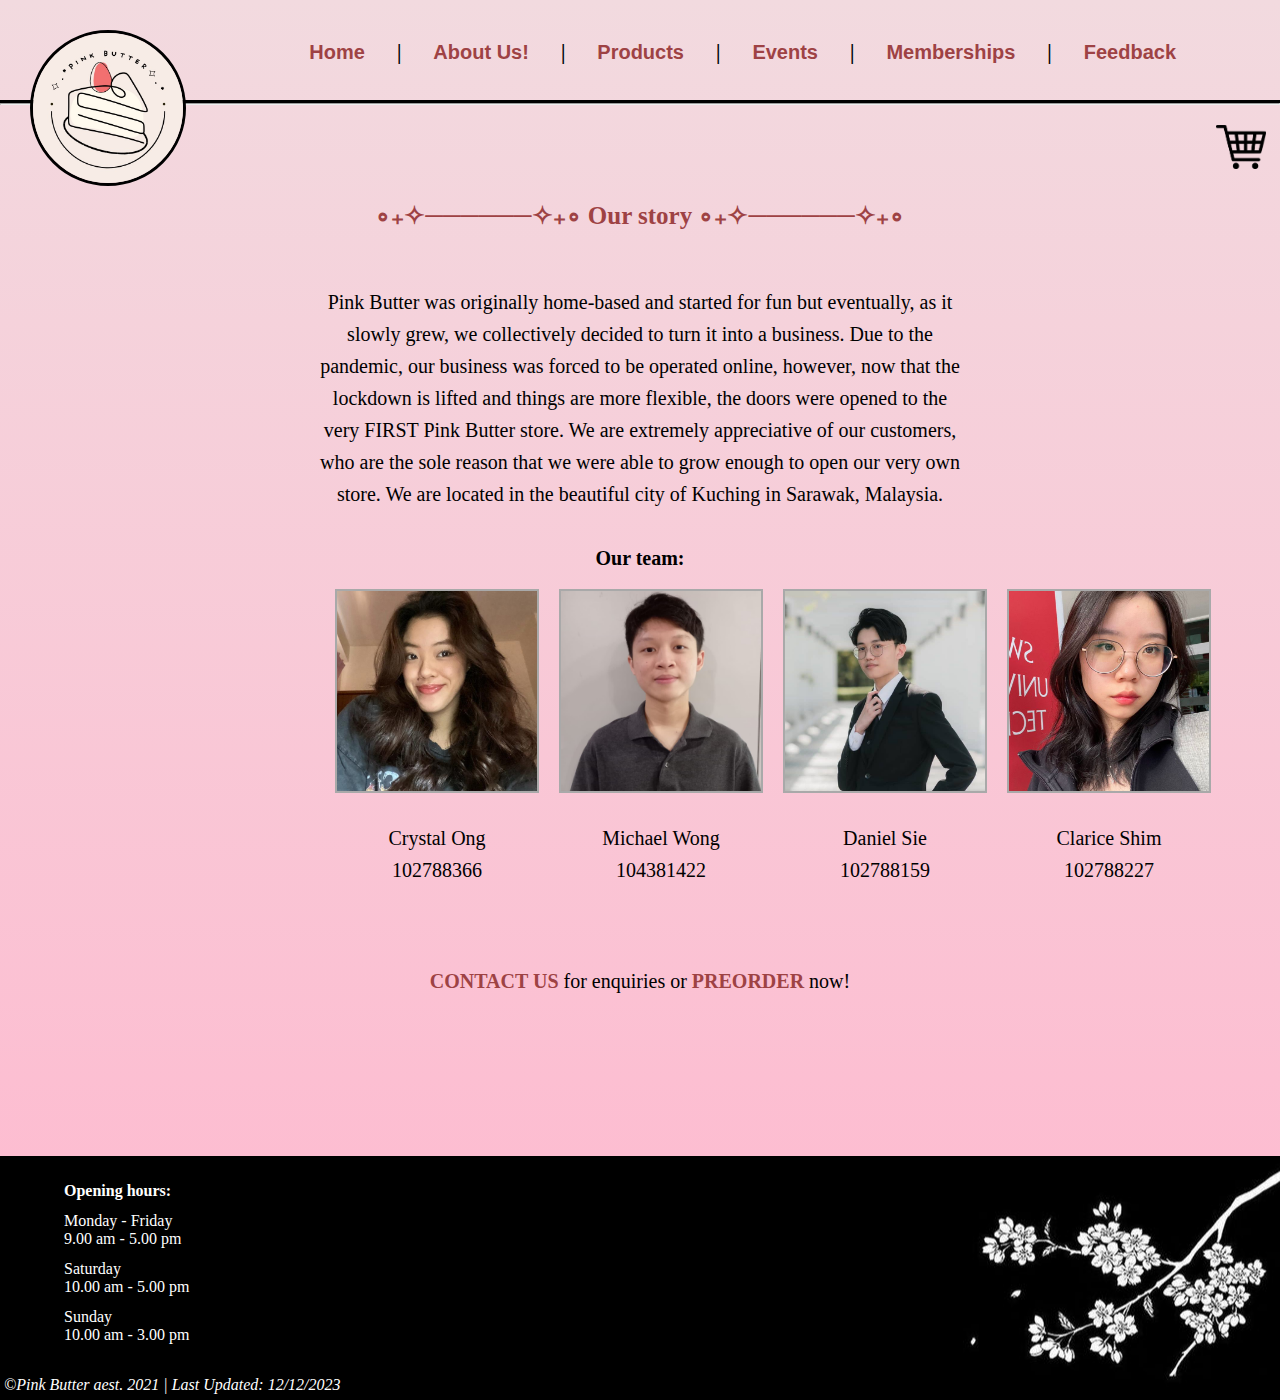
==== aboutus.html @ 71121a04 "Add files via upload" ====
<!DOCTYPE html>
	<html lang="en">
	
<!--Description: pink butter about us page-->
<!--Author: Crystal Ong-->
<!--Date: 10/10/2023-->
<!--Validated OK: 10/10/2023-->

<head>
		<meta charset="utf-8">
		<meta name="author" content="Crystal">
		<meta name="description" content="About Pink Butter">
		<meta name="keywords" content="Pink, butter, About, Us, Bakery, cakes">
	
		<link rel="stylesheet" type="text/css" href="style.css">

	<title>Our Story - Pink Butter</title>
		
</head>

<body>
	<header>
		
		
		<div class="container">
			<img src="images/logo.jpeg" alt="Pink Butter" title="Pink Butter">
			<!--Start of Navbar-->
			<nav class="navbar">
				<ul class="navlinks">
					<li class="navlink"><a href="index.html" target="_self">Home</a></li>
					<li>|</li>
					<li class="navlink menu"><a href=" " target="_self">About Us!</a>
					<ul class="dropdown">
						<li><a href="aboutus.html" target="_self">OUR STORY</a></li>
						<li><a href="pinkcontact.html" target="_self">LOCATION</a></li>
						<li><a href="careers.html" target="_self">CAREERS</a></li>
					</ul>
					</li>
					<li>|</li>
					<li class="navlink menu"><a href=" " target="_self">Products</a>
					<ul class="dropdown">
						<li><a href="BAKERY_COLLECTION.html" target="_self">BAKERY COLLECTIONS</a></li>
						<li><a href="CAKE_COLLECTION.html" target="_self">CAKES COLLECTIONS</a></li>
						<li><a href="PASTRIES_COLLECTION.html" target="_self">PATISSERIE COLLECTIONS</a></li>
						<li><a href="DRINKS_COLLECTION.html" target="_self">DRINKS COLLECTIONS</a></li>
					</ul>
					</li>
					<li>|</li>
					<li class="navlink"><a href="news_and_events.html" target="_self">Events</a></li>
					<li>|</li>
                    <li class="navlink"><a href="membership.html" target="_self">Memberships</a></li>
					<li>|</li>
					<li class="navlink"><a href="feedback.html" target="_self">Feedback</a></li>
				</ul>
			</nav>
			<!--End of Navbar-->
		</div>
					
		<hr>
	</header>
	
	<article>
		
			<a href="order.html" target="_self"><img class="cart" src="images/cart.png" alt="order"></a>
			
		<div class="aboutus_title">
			<p>𓆩⟡𓆪</p>
			<p>∘₊✧──────✧₊∘ Our story ∘₊✧──────✧₊∘</p>
			<br>
			<br>
		</div>
		
		<div class="aboutus_desc">
			<p>
				Pink Butter was originally home-based and started for fun but eventually, as it slowly grew, we collectively decided to turn it into a 
			business. Due to the pandemic, our business was forced to be operated online, however, now that the lockdown is lifted and things are more flexible, the doors were opened to the very FIRST Pink Butter store.
			We are extremely appreciative of our customers, who are the sole reason that we were able to grow enough to open our very own store.
			We are located in the beautiful city of Kuching in Sarawak, Malaysia.
			</p>
		
			<br>
			<p><strong>Our team: </strong><p>
		
		<table class="aboutus_table">
			<tr>
				<td><img src="images/crystal.jpg" alt="crystal" width=200 height=200></td>
				<td><img src="images/michael.jpg" alt="michael" width=200 height=200></td>
				<td><img src="images/daniel.jpg" alt="daniel" width=200 height=200></td>
				<td><img src="images/clarice.jpg" alt="clarice" width=200 height=200></td>
			</tr>
			
			<tr>
				<td>Crystal Ong <br>102788366</td>
				<td>Michael Wong<br>104381422</td>
				<td>Daniel Sie<br>102788159</td>
				<td>Clarice Shim<br>102788227</td>
			</tr>
		</table>
		
			
		
	
	<br>
	<br>
	
			<p class="aboutus_links">
			<a href="pinkcontact.html" target="_self">CONTACT US</a> for enquiries or <a href="preorder.html" target="_self">PREORDER</a> now!
			</p>
		</div>
		
	<br>
	<br>
	<br>
	<br>
	<br>
	<br>
	
	</article>
	
		

<!--Start of Footer-->
<footer>
	<p class="time"><strong>Opening hours:</strong></p>
	<p class="day">Monday - Friday</p>
	<p class="time">9.00 am - 5.00 pm</p>
	<p class="day">Saturday</p>
	<p class="time">10.00 am - 5.00 pm</p>
	<p class="day">Sunday</p>
	<p class="time">10.00 am - 3.00 pm</p>
	<address><a href="aboutus.html">&copy;Pink Butter</a> aest. 2021 | Last Updated: 12/12/2023</address>
	<button onclick="topFunction()" id="myBtn" title="Go to top">🔝</button>
</footer>
<!--End of Footer-->
<script src="back_to_top.js"></script>
<script src="slideshow.js"></script>	 
</body>
	
</html>
---- style.css ----
body{	
    background-image:linear-gradient(#F2DADF,#FFB7CE);
    background-repeat: repeat-x;
}
.container>img{
    width: 150px;
    height: 150px;
    margin-top: 30px;
    margin-left: 30px;
    border-radius: 50%;
    border: 3px solid black;
}
*{			
    margin:0;
    padding:0;
}	
.container{
    display: flex;
    font-size: 14px;
    height:100px;
    position: relative;
    min-width: 500px;
    max-width: 100%;
    border-bottom: 3px solid black;
}
.navbar{
    height:35px;
    padding: 0.5rem 1.5rem;
    background:none;
    border-radius: 1rem;
    font-size: 20px;
    font-weight: bold;
    margin:auto;
    margin-right: 5%;
}
.navlinks{
    display:flex;
    gap:2rem;
}
.navlinks, .dropdown li{
    list-style:none;
    height:100%;
    padding:0.5rem 1rem;
    font-weight: 600;
    cursor: pointer;
}
.container a{
    font-family:"Lucida Handwriting",sans-serif;
    text-decoration: none;
    color:#9E4244;
}

.dropdown{
    position: absolute;
    padding: 0.5rem 0;
    margin:0.5rem -0.5rem;
    background: antiquewhite;
    color:black;
    box-shadow:0 4px 12px black;
    border-radius: 0.5em;
    font-size:16px;
    display:none;
    z-index:99;
}

.navlink:hover{
    text-decoration:underline;
    font-weight:bold;
    color:#d99b5c;		
}
.menu:hover .dropdown{
    display:block;	
}
.menu a{
    display:flex;
}

.dropdown li:hover{
    background:black;
    color:#fff;
    border-radius:0.5rem;
}            
.navlink, .navlink menu{
    text-align:center;
}
.cart{
    margin-top:20px;
    margin-left:95%;
    width:50px;
    height: auto;
}
/*Start of CSS for index*/
.index_purpose{
    background:rgba(218,165,220,0.4);
    text-align: center;
    margin-top: 3%;
    margin-bottom:2%;
    margin-right:20%;
    margin-left:20%;
    padding:4%;
    line-height:1.5;
}
.index_purpose>p{
    font-size:18px;
}
.index_h1{
    margin: 20px;
    font-size:40px;
}
.index_table{
    width:100%;
    text-align: center;
    margin: auto;
    border-collapse:collapse;
}
.index_table td{
    padding: 10px;
    width:50%;
}
.index_name{
    text-align:left;
}
.index_desc{
    text-align:left;
}
.index_tr1{
    background-color:rgba(252,148,175,0.5);
}
.index_tr2{
    background-color:rgba(252,148,175,0.3);
}
.index_tr3{
    background-color:rgba(252,148,175,0.6);
}
.index_img1{
    margin:1%;
    box-shadow: 8px 8px rgba(252,148,175,0.6);
}
.index_img2{
    margin:1%;
    box-shadow: 8px 8px rgba(252,148,175,0.5);
}
.index_img3{
    margin:1%;
    box-shadow: 8px 8px rgba(252,148,175);
}
.index_table td img{
    outline: 15px solid rgba(255,255,255, 0.5);
    outline-offset: -10px;
}
.index_slideshow_container{
      max-width: 1000px;
      position: relative;
      margin: auto;
}
.index_posters{
	width:100%;
}
/* Next & previous buttons */
.index_prev, .index_next{
      cursor: pointer;
     position: absolute;
      top: 50%;
      width: auto;
      padding: 15px;
      margin-top: -22px;
      color: white;
    font-family:sans-serif;
      font-weight: bold;
      font-size: 24px;
      transition: 0.6s ease;
      border-radius: 0 3px 3px 0;
      user-select: none;
}
.index_next {
      right: 0;
      border-radius: 3px 0 0 3px;
}
.index_prev:hover, .index_next:hover {
      background-color: rgba(0,0,0,0.8);
}
.index_dot {
      cursor: pointer;
      height: 15px;
      width: 15px;
      margin: 0 2px;
      background-color: #bbb;
      border-radius: 50%;
      display: inline-block;
      transition: background-color 0.6s ease;
}
.active, .index_dot:hover {
      background-color: #717171;
}
/* Fading animation */
.fade {
      animation-name: fade;
      animation-duration: 1.5s;
}
@keyframes fade {
      from {opacity: .4} 
      to {opacity: 1}
}
.index_disclaimer{
    padding:1%;
    text-align:left;
    margin:2%;
    margin-right:5%;
    margin-left:76%;
    background:url(images/stamp.jpg)center,url(images/pink_stamp.jpg);
    background-blend-mode:overlay;
    border:3px dashed black;
}
.index_dis{
    font-weight:bold;
}
.news_news_image{
    margin-top:3%;
    margin-bottom:2%;
    width:80%;
    height:auto;
    border-radius:20px;
    box-shadow:2px 2px black;
}
.news_news{
    margin:auto;
    margin-right:25%;
    margin-left:30%;
    border-bottom:2px solid #CD853F;
}
.news_events,.news_date{
    font-family:"times new roman",sans-serif;
}
.news_date{
    color:#CD853F;
}
.news_description{
    margin-top:2%;
    margin-bottom:2%;

}
.news_brand{
    font-style:italic;
}
/* Start of CSS for career form */
.careers_form_job_form{
    margin-top:2%;
    margin-left:15%;
}
.careers_form_form{
    margin-top:1%;
    margin-bottom:1%;
    font-size:17px;
}
.careers_form_drag_drop{
    margin-right:30%;
    padding:3%;
    border:2px dashed black;
    border-radius:10px;
    background-color:
    rgb(188, 230, 243)

}
.careers_form_submit{
    float:right;
    margin:2%;
    padding:1%;
    border-radius:20px;
    font-weight:bold;
}
.careers_form_submit:hover{
    transform:scale(1.05);
}
.careers_form_appli{
    position:absolute;
    top:30%;
    left:76%;
    writing-mode:vertical-lr;
    text-orientation:upright;
    font-size:35px;
    font-weight:bold;
    font-family:'Times New Roman', sans-serif;
}
.careers_form_for{
    position:absolute;
    top:30%;
    left:80%;
    writing-mode:vertical-lr;
    text-orientation:upright;
    font-size:35px;
    font-weight:bold;
    font-family:'Times New Roman', sans-serif;
}
/* End of CSS for career form */
/* Start of CSS for products pages (4) */
.product_header{
    text-align: center;
    color:  #9E4244;

}

.products{
    margin: 0 auto;
    border-spacing: 0;
    border-collapse: collapse;
    line-height:0px;
    width: 70%;
}

.product_image{
    width: 100%;
    height: 100%;
    position: relative;
    padding: 0;
}

.product_content{
    width: 100%;
    height: 100%;
    top: 0;
    left: 0;
    position: absolute;
    background: rgba(0,0,0,0.6);
    justify-content: center;
    align-items: center;
    flex-direction: column;
    opacity: 0;
    transition: 0.6s;
    text-align: center;
}

.product_content:hover{
    opacity: 1;
}
.product_content h2{
    font-size: 20px;
    color: white;
    margin-bottom: 15px;
    padding-top: 40%;
}

.product_content p{
    font-size: 15px;
    color: #FFB8C9;
    padding-top: 5%;
}

/*End of CSS for products (4) */

/* Start os CSS for footer */
footer{
    color:white;
    margin-top:4%;
    background-image:url(images/flower_footer.jfif);
    background-repeat:no-repeat;
    background-position:right;
    background-color:black;
    padding-top:2%;
    padding-left:5%;
    padding-bottom:2%;
}
footer a{
    text-decoration:none;
    color:white;
}
footer a:hover{
    text-decoration:underline;
}
.day{
    margin-top:1%;
}
.time{
    margin-bottom:1%;
}
address{
    position:relative;
    top:20px;
    right:60px;
}
#myBtn{
    display: none;
      position: fixed;
      bottom: 20px;
      right: 30px;
      z-index: 99;
      font-size: 18px;
      border: none;
      outline: none;
      background-color:#F2DADF;
      color:black;
      cursor: pointer;
      padding: 10px;
      border-radius: 4px;
    font-size:30px;
}
#myBtn:hover {
     background-color:#ffdfe6;
}
/* End of CSS for footer */
/* Start of CSS for locations */
.contact_title, .contact_bordertop, .contact_borderbtm{
    color:#9E1443;
    text-align:center;
    }
    
.contact_desc{
    font-size:20px;
    line-height:1.6;
    padding-left:20%;
    padding-right:20%;
    width:50%;
    margin-left:auto;
    margin-right:auto;
    }	
.contact_table{
    border-collapse: separate;
    border-spacing: 25px;
    text-align:left;
    }
.contact_address{
    text-align:center;
    }
/* End of CSS for locations */
/* Start of CSS for about us */
.aboutus_title{
    font-size:25px;
    font-weight:bold;
    color:#9E4244;
    text-align:center;
    }

.aboutus_links a{
    text-decoration:none;
    }
    
.aboutus_links a, .links a:visited{
    font-weight:bold;
    text-decoration:none;
    color:#9E4244;				
    }
    
.aboutus_links a:hover{
    text-decoration:underline;
    text-decoration-color:#d99b5c;
    cursor: pointer;
    }

.aboutus_desc{
    font-size:20px;
    text-align:center;
    line-height:1.6;
    width:50%;
    margin:0 auto;
    }

.aboutus_table{
    border-spacing:10px;
    margin-left:auto;
    margin-right:auto;
    }		

.aboutus_table img{
    border:2px solid #A9A9A9;
    }
/* End of CSS for about us */
/* Start of CSS for membership page */
.membership_article{
    font-size:17px;
    }
    
.membership_row1{
    width: 30%;
    margin-left: 3%;
    margin-top:20px;
    margin-bottom:20px;
    float:left;
    text-align:center;
}

.membership_r1,.membership_r2{
    line-height:1.6;
    margin:auto 0;
}

.membership_row2{
    width:30%;
    margin-left: 13%;
    float:left;
    text-align:center;
    padding-top:30px;
    padding-bottom:30px;
    
}
.membership_intro{
    margin-top: 30px;
    margin-bottom: 25px
    }
    
.membership_intro,.membership_border{
    text-align:center;
    }
    
.membership_heading{
    text-align:center;
    color:#9E1443;
}

.membership_benefits,.membership_title{
    font-size:19px;
    font-weight:bold;
    color:#51122C
    }
.membership_ol{
    list-style-position:outside;
}

.membership_ol{
    margin-left:25%;
    width:50%;   
}

.membership_ul{
    list-style-type: none;
}

.membership_step{
    line-height:1.6;
    margin-bottom:20px; 
}

.membership_list, .membership_hr{
    clear:both;
}

.membership_hr{
    border:1.5px solid #A9A9A9;
    border-style:dashed;

}

.membership_intro2{
    text-align:center;
    margin-top: 30px;
    margin-bottom: 15px
}

.membership_link{
    text-align:right;
    margin-right:50px;
}

.membership_button{
    background-color: rgb(122, 24, 70);
    color:rgb(196, 173, 172);
    border-radius:1em;
    padding:10px;
    padding-left:12px;
    padding-right:12px;
    text-decoration: none;
}
/* End of CSS for membership page */
/* Start of CSS for preorder form */
.preorder_h1{
    font-family:"Times New Roman";
    color:#9E1443;
    text-align:center;
}
.preorder_inst{
    text-align:center;
    }

legend{
    text-align:center;  
}

.preorder_table{
    margin:auto;
}            

.preorder_table td{
    padding-top:7px;
    padding-bottom:7px;
}

tr>td{
    padding:5px;
}

.preorder_itemnum{
    padding-left:6px;
    padding-right:6px;
}

.preorder_itemname, .preorder_itemnum{
    position:relative;
    top:65px;
}

.preorder_creditems{
    text-align:right;
}

.preorder_fieldset{
    margin-bottom:20px;
    border-color:black;
    border-radius: 2em;
    width:50%;
    margin: 0 auto;
}

.preorder_rowwidth{
    width:100px;
    text-align:right;
}

fieldset>p{
    text-align:center;
}

input{
    background-color:#FDF2EC;
    }
    
textarea{
    padding-top:3px;
    padding-left:5px;
    background-color:#FDF2EC;
    border:2px solid black;
    resize:none;
    }
.preorder_article{
    font-size:19px;
    }
    
.preorder_form input[type=text]{
    padding-top:3px;
    padding-bottom:3px;
    padding-left:5px;
    }    

.preorder_form input[type=email]{
    padding-top:3px;
    padding-bottom:3px;
    padding-left:5px;
    }
    
.preorder_form input[type=submit]{
    padding:3px;
    }
    
.preorder_form input[type=reset]{
    padding:3px;
    }
    
.preorder_form input[type=number]{
    padding:3px;
    }
/* End of CSS for preorder Form */
/* Start of CSS for Feedback Form */
			
.feedback_introduction{
    line-height:1.6;
    }
    
.feedback_article>p{
    text-align:center;
}

.feedback_article{
    font-size:19px;
    }
.thumb{
        width: 8%;
        height: 8%
    }

.feedback_heading{
        font-size:27px;
        text-align:center;
        color:#9E1443;
    }
.comments td{
        padding:5px
    }

.feedback_submission{
        text-align: center;
    }



legend{
    text-align:center;  
}

.feedback_table{
    margin:auto;
}            

.feedback_table td{
    padding-top:7px;
    padding-bottom:7px;
}

tr>td{
    padding:5px;
}

.feedback_itemnum{
    padding-left:6px;
    padding-right:6px;
}

.feedback_itemname{
    position:relative;
    top:65px;
}

.feedback_fieldset{
    margin-bottom:20px;
    border-color:black;
    border-radius: 2em;
    width:50%;
    margin: 0 auto;
}

.feedback_rowwidth{
    width:40px;
    text-align:right;
}

fieldset>p{
    text-align:center;
}

input{
    background-color:#FDF2EC;
    }

textarea{
    padding-top:3px;
    padding-left:5px;
    background-color:#FDF2EC;
    border:2px solid black;
    resize:none;
    }

.feedback_buttons{
    padding:10px;
    text-align: center;
}

.feedback_input{
    text-align: left;
    position: relative;
    left:12px;
    padding:10px 
}

.feedback_form input[type=text]{
    padding-top:3px;
    padding-bottom:3px;
    padding-left:5px;
    }
    
.feedback_form input[type=select]{
    padding:3px 0px 3px 5px;
    }
    
.feedback_buttons input[type=submit]{
    padding:3px;
    }
    
.feedback_buttons input[type=reset]{
    padding:3px;
    }
    
.feedback_form input[type=range]{
    padding:5px;
    }
/* End of CSS for feedback form */
/* Start of CSS for Career Form */
.careers_requirement{
    position:relative;
}
.careers_career{
    display:block;
    margin:auto;
    box-shadow: 8px 8px rgba(0, 0, 0);
    outline: 15px solid rgba(255, 150, 183, 0.5);
    outline-offset: -10px;
}
.careers_rules{
    position:absolute;
    top:50%;
    left:50%;
    transform: translate(-50%, -50%);
    line-height:2;
    font-size:20px;
}
.careers_link{
    padding:4px;
    font-weight:bold;
    border-radius:5px;
	color:#fa9fbc;
    text-decoration:none;
	background-color:#E1E1E1;
	border:1px solid black;
}
.careers_link:hover{
    background-color:rgb(223, 223, 223);
    padding:5px;
	color:#e15481;
}
.careers_feather_pen{
    width:650px;
    height:auto;
    position:absolute;
    top:60%;
    left:55%;
}
/* End of CSS for Career Form */
/* Start of CSS for membership Form */
.membership_form{
    padding: 10% 15%;
    background-image: url(membership_form_bg.jpg);
    background-repeat:repeat;

}
.membership_heading{
    font-family: Lucida;
    color: #9E4244;
    font-size: 29px;
    text-align: center;
}
.form_options{
    height: 65px;
}

.membership_form p{
    font-size: 19px;
    font-family: sans-serif;
}

.form_list_text{
    font-size: 19px;
    width: 101%;
}

.form_button{
    height:50px; 
    width:240px; 
    font-size:19px;
    background-color: #9E4244; 
    color:white; 
    border:none;
}
/*End of CSS for membership Form */
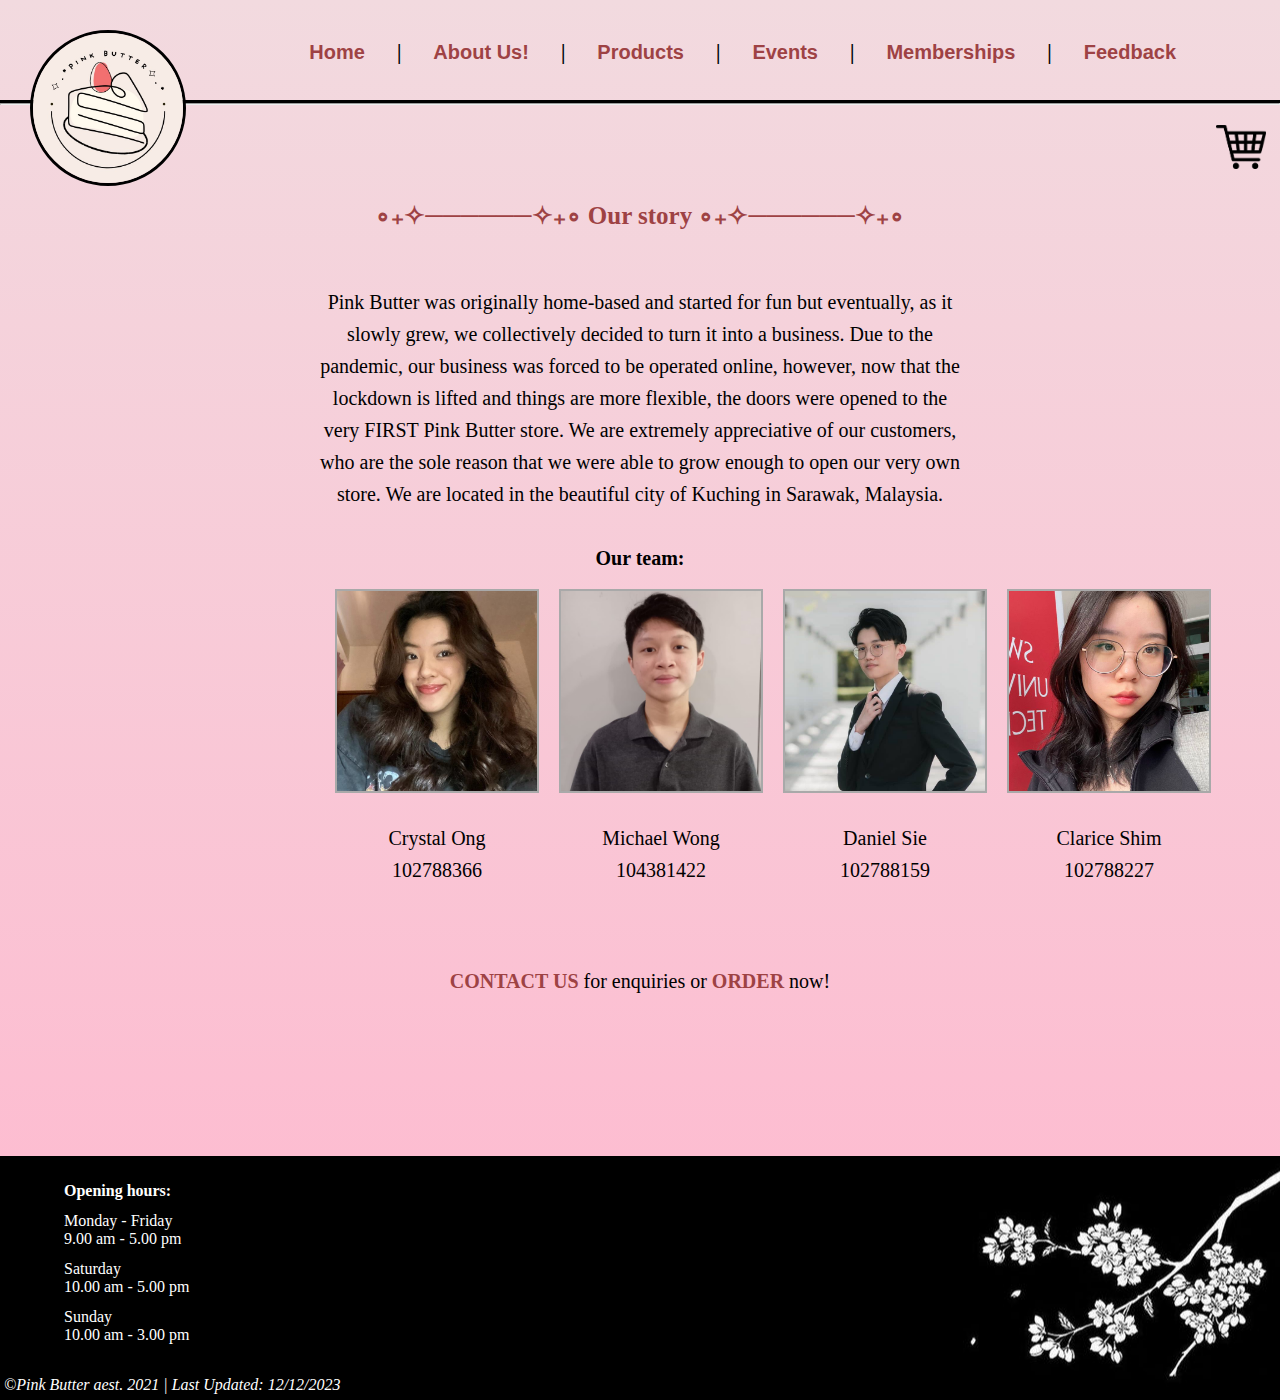
==== commit bb8e8c34: "Update aboutus.html" ====
--- a/aboutus.html
+++ b/aboutus.html
@@ -104,7 +104,7 @@
 	<br>
 	
 			<p class="aboutus_links">
-			<a href="pinkcontact.html" target="_self">CONTACT US</a> for enquiries or <a href="preorder.html" target="_self">PREORDER</a> now!
+			<a href="pinkcontact.html" target="_self">CONTACT US</a> for enquiries or <a href="order.html" target="_self">ORDER</a> now!
 			</p>
 		</div>
 		
@@ -137,4 +137,4 @@
 </body>
 	
 </html>	
-		+		
